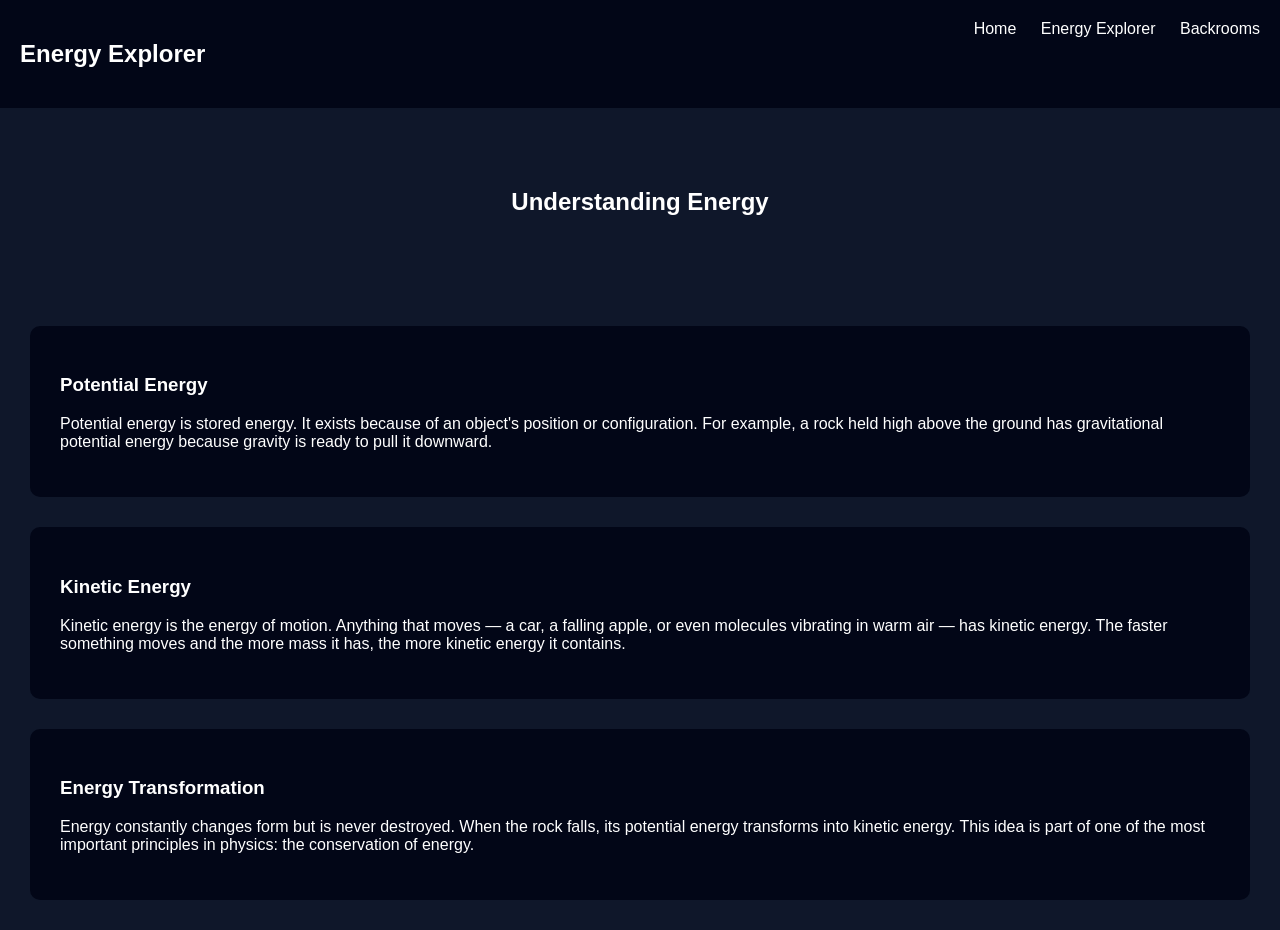
==== energy.html @ 14810e54 "Create energy.html" ====
<!DOCTYPE html>
<html>
<head>
<title>Energy Explorer</title>
<link rel="stylesheet" href="style.css">
</head>

<body>

<nav>
<h1>Energy Explorer</h1>

<div class="links">
<a href="index.html">Home</a>
<a href="energy.html">Energy Explorer</a>
<a href="backrooms.html">Backrooms</a>
</div>
</nav>

<header>
<h2>Understanding Energy</h2>
</header>

<section class="card">

<h3>Potential Energy</h3>

<p>
Potential energy is stored energy. It exists because of an object's
position or configuration.
For example, a rock held high above the ground has gravitational
potential energy because gravity is ready to pull it downward.
</p>

</section>

<section class="card">

<h3>Kinetic Energy</h3>

<p>
Kinetic energy is the energy of motion.
Anything that moves — a car, a falling apple,
or even molecules vibrating in warm air — has kinetic energy.
The faster something moves and the more mass it has,
the more kinetic energy it contains.
</p>

</section>

<section class="card">

<h3>Energy Transformation</h3>

<p>
Energy constantly changes form but is never destroyed.
When the rock falls, its potential energy transforms into kinetic energy.
This idea is part of one of the most important principles in physics:
the conservation of energy.
</p>

</section>

</body>
</html>
---- style.css ----
body{
background:#0f172a;
color:white;
font-family:Arial;
margin:0;
}

nav{
background:#020617;
padding:20px;
display:flex;
justify-content:space-between;
}

.links a{
color:white;
margin-left:20px;
text-decoration:none;
}

header{
padding:60px;
text-align:center;
}

.card{
background:#020617;
margin:30px;
padding:30px;
border-radius:10px;
}
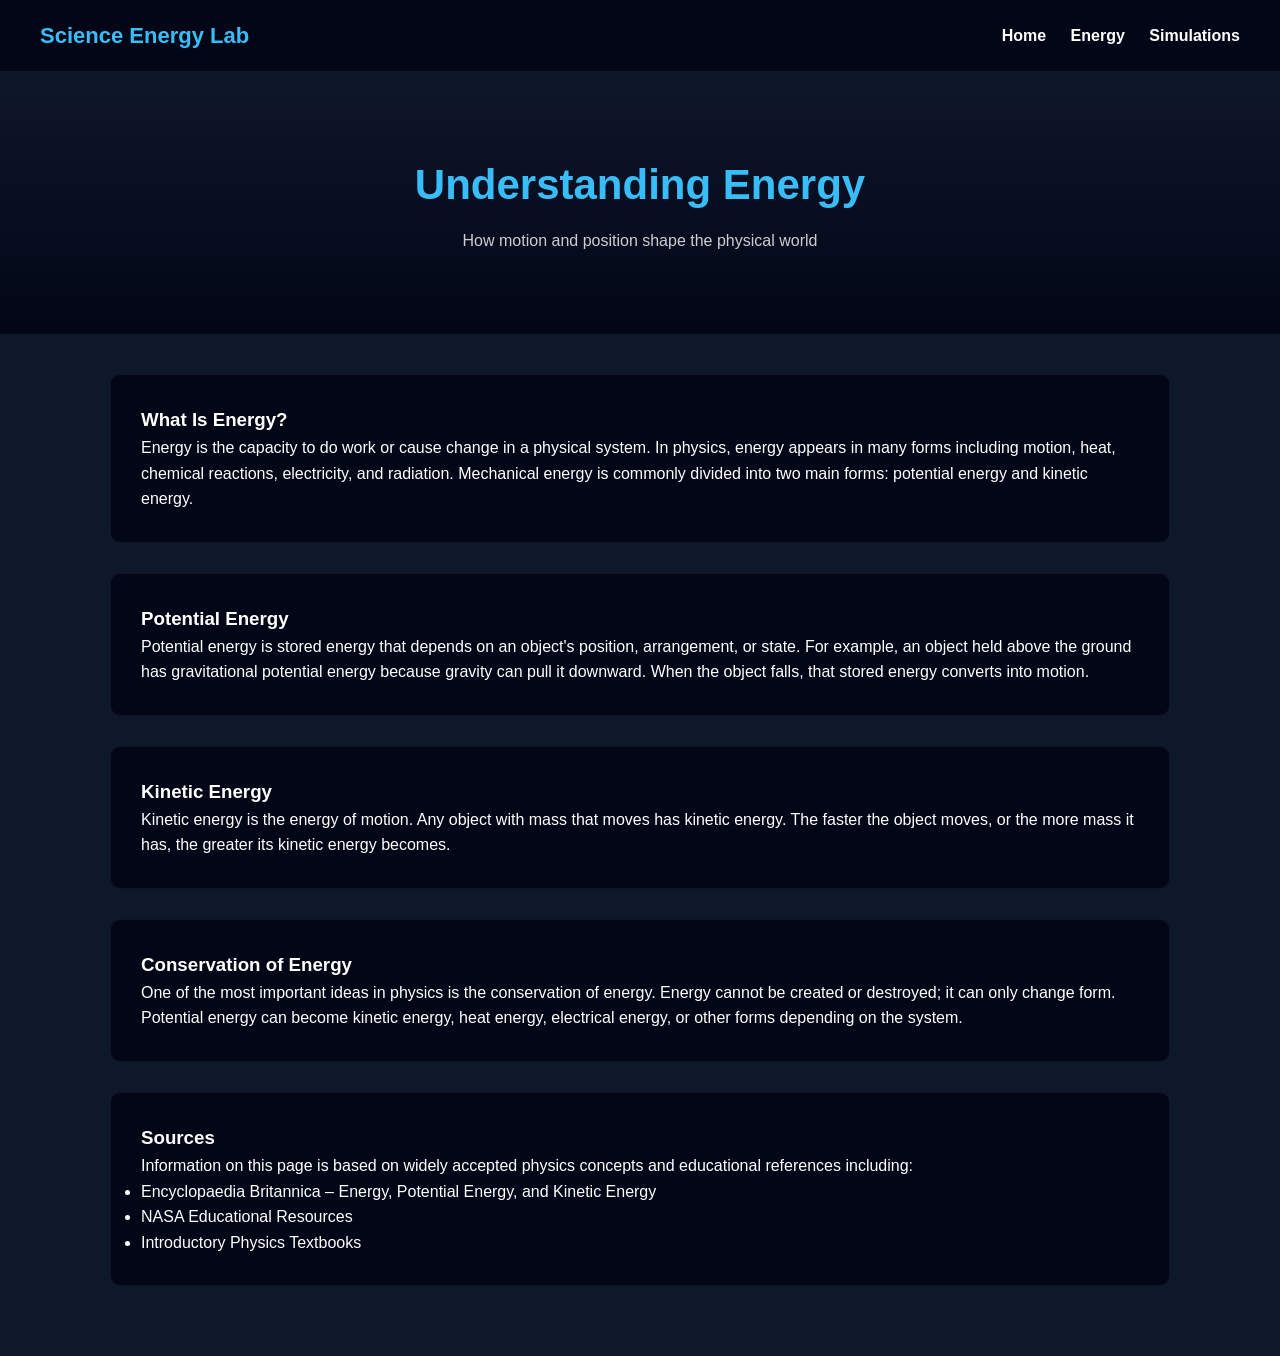
==== commit 95b3949e: "Update energy.html" ====
--- a/energy.html
+++ b/energy.html
@@ -1,65 +1,99 @@
 <!DOCTYPE html>
 <html>
 <head>
-<title>Energy Explorer</title>
+<title>Energy – Science Energy Lab</title>
 <link rel="stylesheet" href="style.css">
 </head>
 
 <body>
 
 <nav>
-<h1>Energy Explorer</h1>
+<h1>Science Energy Lab</h1>
 
 <div class="links">
 <a href="index.html">Home</a>
-<a href="energy.html">Energy Explorer</a>
-<a href="backrooms.html">Backrooms</a>
+<a href="energy.html">Energy</a>
+<a href="simulations.html">Simulations</a>
 </div>
 </nav>
 
 <header>
 <h2>Understanding Energy</h2>
+<p>How motion and position shape the physical world</p>
 </header>
 
-<section class="card">
+<div class="container">
+
+<div class="card">
+
+<h3>What Is Energy?</h3>
+
+<p>
+Energy is the capacity to do work or cause change in a physical system.
+In physics, energy appears in many forms including motion, heat,
+chemical reactions, electricity, and radiation.
+Mechanical energy is commonly divided into two main forms:
+potential energy and kinetic energy.
+</p>
+
+</div>
+
+<div class="card">
 
 <h3>Potential Energy</h3>
 
 <p>
-Potential energy is stored energy. It exists because of an object's
-position or configuration.
-For example, a rock held high above the ground has gravitational
-potential energy because gravity is ready to pull it downward.
+Potential energy is stored energy that depends on an object's position,
+arrangement, or state. For example, an object held above the ground has
+gravitational potential energy because gravity can pull it downward.
+When the object falls, that stored energy converts into motion.
 </p>
 
-</section>
+</div>
 
-<section class="card">
+<div class="card">
 
 <h3>Kinetic Energy</h3>
 
 <p>
-Kinetic energy is the energy of motion.
-Anything that moves — a car, a falling apple,
-or even molecules vibrating in warm air — has kinetic energy.
-The faster something moves and the more mass it has,
-the more kinetic energy it contains.
+Kinetic energy is the energy of motion. Any object with mass that moves
+has kinetic energy. The faster the object moves, or the more mass it has,
+the greater its kinetic energy becomes.
 </p>
 
-</section>
+</div>
 
-<section class="card">
+<div class="card">
 
-<h3>Energy Transformation</h3>
+<h3>Conservation of Energy</h3>
 
 <p>
-Energy constantly changes form but is never destroyed.
-When the rock falls, its potential energy transforms into kinetic energy.
-This idea is part of one of the most important principles in physics:
-the conservation of energy.
+One of the most important ideas in physics is the conservation of energy.
+Energy cannot be created or destroyed; it can only change form.
+Potential energy can become kinetic energy, heat energy,
+electrical energy, or other forms depending on the system.
 </p>
 
-</section>
+</div>
+
+<div class="card">
+
+<h3>Sources</h3>
+
+<p>
+Information on this page is based on widely accepted physics concepts
+and educational references including:
+</p>
+
+<ul>
+<li>Encyclopaedia Britannica – Energy, Potential Energy, and Kinetic Energy</li>
+<li>NASA Educational Resources</li>
+<li>Introductory Physics Textbooks</li>
+</ul>
+
+</div>
+
+</div>
 
 </body>
 </html>
--- a/style.css
+++ b/style.css
@@ -1,31 +1,138 @@
+/* GLOBAL RESET */
+
+*{
+margin:0;
+padding:0;
+box-sizing:border-box;
+}
+
+/* BODY */
+
 body{
 background:#0f172a;
 color:white;
-font-family:Arial;
-margin:0;
+font-family:Arial, Helvetica, sans-serif;
+line-height:1.6;
 }
+
+/* NAVBAR */
 
 nav{
 background:#020617;
-padding:20px;
+padding:18px 40px;
 display:flex;
 justify-content:space-between;
+align-items:center;
+position:sticky;
+top:0;
+z-index:10;
 }
 
-.links a{
-color:white;
-margin-left:20px;
-text-decoration:none;
+nav h1{
+color:#38bdf8;
+font-size:22px;
 }
 
+nav .links a{
+color:white;
+text-decoration:none;
+margin-left:20px;
+font-weight:bold;
+transition:0.2s;
+}
+
+nav .links a:hover{
+color:#38bdf8;
+}
+
+/* HEADER */
+
 header{
-padding:60px;
+padding:80px 20px;
 text-align:center;
+background:linear-gradient(180deg,#0f172a,#020617);
 }
+
+header h2{
+font-size:42px;
+margin-bottom:10px;
+color:#38bdf8;
+}
+
+header p{
+opacity:0.8;
+}
+
+/* PAGE CONTAINER */
+
+.container{
+max-width:1100px;
+margin:auto;
+padding:40px 20px;
+}
+
+/* CARDS */
 
 .card{
 background:#020617;
-margin:30px;
 padding:30px;
+margin-bottom:30px;
 border-radius:10px;
+border:1px solid rgba(255,255,255,0.05);
+transition:0.25s;
 }
+
+.card:hover{
+transform:translateY(-5px);
+border-color:#38bdf8;
+}
+
+/* GRID (for project sections etc) */
+
+.grid{
+display:grid;
+grid-template-columns:repeat(auto-fit,minmax(250px,1fr));
+gap:25px;
+}
+
+/* BUTTONS */
+
+button{
+background:#38bdf8;
+border:none;
+padding:12px 20px;
+border-radius:8px;
+cursor:pointer;
+font-size:16px;
+font-weight:bold;
+}
+
+button:hover{
+background:#0ea5e9;
+}
+
+/* INPUT SLIDERS */
+
+input[type="range"]{
+width:250px;
+margin-top:10px;
+}
+
+/* CANVAS SIMULATION */
+
+canvas{
+background:#111827;
+border:2px solid #38bdf8;
+border-radius:10px;
+margin-top:30px;
+}
+
+/* FOOTER */
+
+footer{
+text-align:center;
+padding:40px;
+margin-top:60px;
+background:#020617;
+opacity:0.8;
+}
